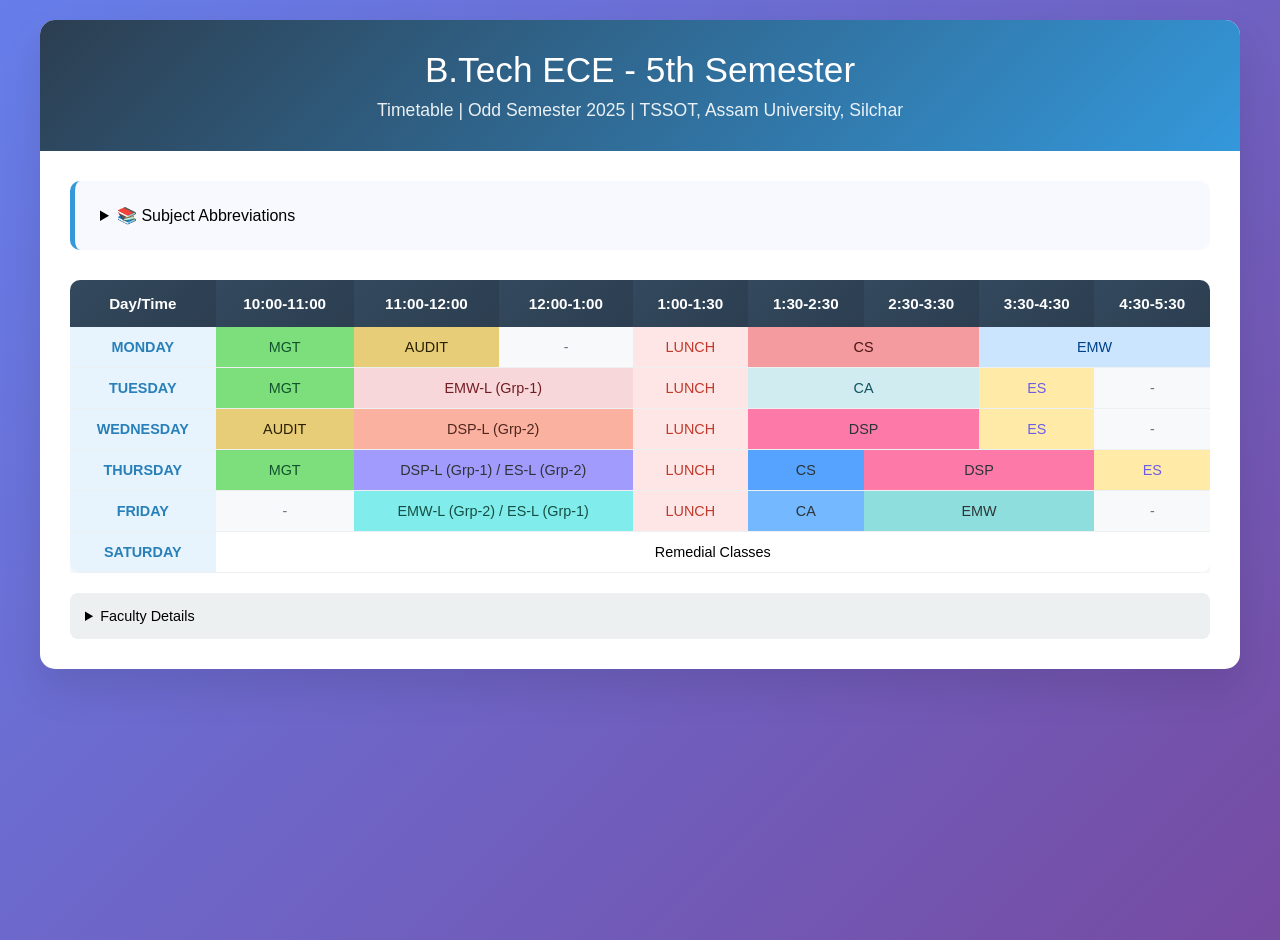
==== index.html @ eae02f7c "final product" ====
<!DOCTYPE html>
<html lang="en">
<head>
    <meta charset="UTF-8">
    <meta name="viewport" content="width=device-width, initial-scale=1.0">
    <title>B.Tech ECE 5th Semester Timetable</title>
    <style>
        body {
            font-family: 'Segoe UI', Tahoma, Geneva, Verdana, sans-serif;
            margin: 0;
            padding: 20px;
            background: linear-gradient(135deg, #667eea 0%, #764ba2 100%);
            min-height: 100vh;
        }
        
        .container {
            max-width: 1200px;
            margin: 0 auto;
            background: white;
            border-radius: 15px;
            box-shadow: 0 20px 40px rgba(0,0,0,0.1);
            overflow: hidden;
        }
        
        .header {
            background: linear-gradient(135deg, #2c3e50, #3498db);
            color: white;
            padding: 30px;
            text-align: center;
        }
        
        .header h1 {
            margin: 0;
            font-size: 2.2em;
            font-weight: 300;
        }
        
        .header p {
            margin: 10px 0 0 0;
            opacity: 0.9;
            font-size: 1.1em;
        }
        
        .content {
            padding: 30px;
        }
        
        .subjects-legend {
            background: #f8f9ff;
            border-radius: 10px;
            padding: 25px;
            margin-bottom: 30px;
            border-left: 5px solid #3498db;
        }
        
        .subjects-legend h3 {
            color: #2c3e50;
            margin-bottom: 20px;
            font-size: 1.3em;
        }
        
        .subjects-grid {
            display: grid;
            grid-template-columns: repeat(auto-fit, minmax(300px, 1fr));
            gap: 15px;
        }
        
        .subject-item {
            display: flex;
            justify-content: space-between;
            align-items: center;
            padding: 12px 15px;
            background: white;
            border-radius: 8px;
            box-shadow: 0 2px 5px rgba(0,0,0,0.08);
            border-left: 4px solid #e74c3c;
        }
        
        .subject-abbr {
            font-weight: bold;
            color: #e74c3c;
            font-size: 1.1em;
        }
        
        .subject-full {
            color: #2c3e50;
            text-align: right;
            font-size: 0.95em;
        }
        
        .timetable {
            overflow-x: auto;
            margin-top: 30px;
        }
        
        table {
            width: 100%;
            border-collapse: collapse;
            background: white;
            border-radius: 10px;
            overflow: hidden;
            box-shadow: 0 5px 15px rgba(0,0,0,0.08);
        }
        
        th {
            background: linear-gradient(135deg, #34495e, #2c3e50);
            color: white;
            padding: 15px 10px;
            text-align: center;
            font-weight: 600;
            font-size: 0.95em;
        }
        
        td {
            padding: 12px 8px;
            text-align: center;
            border-bottom: 1px solid #ecf0f1;
            font-size: 0.9em;
        }
        
        .time-slot {
            background: #f8f9fa;
            font-weight: 600;
            color: #2c3e50;
        }
        
        .day {
            background: #e8f4fd;
            font-weight: 600;
            color: #2980b9;
        }
        
        .slot-1 {
            background: #7cdf7c;
            color: #11522c;
            font-weight: 500;
        }
        
        .slot-2 {
            background: #e7cd78;
            color: #291f01;
            font-weight: 500;
        }
        
        .slot-3 {
            background: #f39b9f;
            color: #4a1414;
            font-weight: 500;
        }
        
        .slot-4 {
            background: #cce5ff;
            color: #004085;
            font-weight: 500;
        }
        
        .slot-5 {
            background: #f8d7da;
            color: #721c24;
            font-weight: 500;
        }
        
        .slot-6 {
            background: #d1ecf1;
            color: #0c5460;
            font-weight: 500;
        }
        
        .slot-7 {
            background: #ffeaa7;
            color: #6c5ce7;
            font-weight: 500;
        }
        
        .slot-8 {
            background: #fab1a0;
            color: #50271d;
            font-weight: 500;
        }
        
        .slot-9 {
            background: #fd79a8;
            color: #2d3436;
            font-weight: 500;
        }
        
        .slot-10 {
            background: #a29bfe;
            color: #2d3436;
            font-weight: 500;
        }
        
        .slot-11 {
            background: #55a3ff;
            color: #2d3436;
            font-weight: 500;
        }
        
        .slot-12 {
            background: #fd79a8;
            color: #2d3436;
            font-weight: 500;
        }
        
        .slot-13 {
            background: #ffeaa7;
            color: #6c5ce7;
            font-weight: 500;
        }
        
        .slot-14 {
            background: #81ecec;
            color: #154f43;
            font-weight: 500;
        }
        
        .slot-15 {
            background: #74b9ff;
            color: #2d3436;
            font-weight: 500;
        }
        
        .slot-16 {
            background: #8ddedd;
            color: #2d3436;
            font-weight: 500;
        }
        
        .break {
            background: #ffe6e6;
            color: #c0392b;
            font-weight: 500;
        }
        
        .free-slot {
            background: #f8f9fa;
            color: #6c757d;
            font-style: italic;
        }
        
        .notes-section {
            margin-top: 30px;
            background: #f8f9ff;
            border-radius: 10px;
            padding: 25px;
        }
        
        .notes-section h3 {
            color: #2c3e50;
            margin-bottom: 15px;
        }
        
        .note-item {
            margin: 10px 0;
            padding: 10px 15px;
            background: white;
            border-radius: 8px;
            border-left: 4px solid #f39c12;
        }
        
        .faculty-info {
            margin-top: 20px;
            font-size: 0.9em;
            color: #000000;
            background: #ecf0f1;
            padding: 15px;
            border-radius: 8px;
        }
        
        @media (max-width: 768px) {
            .container {
                margin: 10px;
                border-radius: 10px;
            }
            
            .content {
                padding: 20px;
            }
            
            th, td {
                padding: 8px 4px;
                font-size: 0.8em;
            }
            
            .header h1 {
                font-size: 1.8em;
            }
        }
    </style>
</head>
<body>
    <div class="container">
        <div class="header">
            <h1>B.Tech ECE - 5th Semester</h1>
            <p> Timetable | Odd Semester 2025 | TSSOT,  Assam University, Silchar</p>
        </div>
        
        <div class="content">
            <div class="subjects-legend">
                <details>
                    <summary>📚 Subject Abbreviations</summary>
                
                <!-- <h3>📚 Subject Abbreviations</h3> -->
                <div class="subjects-grid">
                    <div class="subject-item">
                        <span class="subject-abbr">MGT</span>
                        <span class="subject-full">Management-II</span>
                    </div>
                    <div class="subject-item">
                        <span class="subject-abbr">AUDIT</span>
                        <span class="subject-full">Constitution/Ethics</span>
                    </div>
                    <div class="subject-item">
                        <span class="subject-abbr">EMW</span>
                        <span class="subject-full">Electromagnetic Waves</span>
                    </div>
                    <div class="subject-item">
                        <span class="subject-abbr">EMW-L</span>
                        <span class="subject-full">EM Waves Lab</span>
                    </div>
                    <div class="subject-item">
                        <span class="subject-abbr">CA</span>
                        <span class="subject-full">Computer Architecture</span>
                    </div>
                    <div class="subject-item">
                        <span class="subject-abbr">DSP</span>
                        <span class="subject-full">Digital Signal Processing</span>
                    </div>
                    <div class="subject-item">
                        <span class="subject-abbr">DSP-L</span>
                        <span class="subject-full">DSP Lab</span>
                    </div>
                    <div class="subject-item">
                        <span class="subject-abbr">CS</span>
                        <span class="subject-full">Control Systems</span>
                    </div>
                    <div class="subject-item">
                        <span class="subject-abbr">ES</span>
                        <span class="subject-full">Embedded Systems</span>
                    </div>
                    <div class="subject-item">
                        <span class="subject-abbr">ES-L</span>
                        <span class="subject-full">Embedded Systems Lab</span>
                    </div>
                </div>
            </div>
            </details>
            <div class="timetable">
                <table>
                    <thead>
                        <tr>
                            <th>Day/Time</th>
                            <th>10:00-11:00</th>
                            <th>11:00-12:00</th>
                            <th>12:00-1:00</th>
                            <th>1:00-1:30</th>
                            <th>1:30-2:30</th>
                            <th>2:30-3:30</th>
                            <th>3:30-4:30</th>
                            <th>4:30-5:30</th>
                        </tr>
                    </thead>
                    <tbody>
                        <tr>
                            <td class="day">MONDAY</td>
                            <td class="slot-1">MGT</td>
                            <td class="slot-2">AUDIT</td>
                            <td class="free-slot">-</td>
                            <td class="break">LUNCH</td>
                            <td class="slot-3" colspan="2">CS </td>
                            <td class="slot-4" colspan="2">EMW </td>
                        </tr>
                        <tr>
                            <td class="day">TUESDAY</td>
                            <td class="slot-1">MGT</td>
                            <td class="slot-5" colspan="2">EMW-L (Grp-1) </td>
                            <td class="break">LUNCH</td>
                            <td class="slot-6" colspan="2">CA </td>
                            <td class="slot-7">ES</td>
                            <td class="free-slot">-</td>
                        </tr>
                        <tr>
                            <td class="day">WEDNESDAY</td>
                            <td class="slot-2">AUDIT</td>
                            <td class="slot-8" colspan="2">DSP-L (Grp-2) </td>
                            <td class="break">LUNCH</td>
                            <td class="slot-9" colspan="2">DSP </td>
                            <td class="slot-7">ES</td>
                            <td class="free-slot">-</td>
                        </tr>
                        <tr>
                            <td class="day">THURSDAY</td>
                            <td class="slot-1">MGT</td>
                            <td class="slot-10" colspan="2">DSP-L (Grp-1) / ES-L (Grp-2) </td>
                            <td class="break">LUNCH</td>
                            <td class="slot-11">CS</td>
                            <td class="slot-12" colspan="2">DSP </td>
                            <td class="slot-13">ES</td>
                        </tr>
                        <tr>
                            <td class="day">FRIDAY</td>
                            <td class="free-slot">-</td>
                            <td class="slot-14" colspan="2">EMW-L (Grp-2) / ES-L (Grp-1) </td>
                            <td class="break">LUNCH</td>
                            <td class="slot-15">CA</td>
                            <td class="slot-16" colspan="2">EMW </td>
                            <td class="free-slot">-</td>
                        </tr>
                        <tr>
                            <td class="day">SATURDAY</td>
                            <td class="lab-class" colspan="8">Remedial Classes </td>
                            <!-- <td class="break">LUNCH</td> -->
                            <!-- <td class="lab-class" colspan="4">Remedial Classes</td> -->
                            <!-- <td class="lab-class">Remedial Classes</td>
                            <td class="lab-class">Remedial Classes</td>
                            <td class="lab-class">Remedial Classes</td> -->
                        </tr>
                    </tbody>
                </table>
            </div>
            
            <div class="faculty-info">
                <details>
                    <summary>Faculty Details</summary>
                
                SSN - Prof. Sidhartha Shankar Nath (EMW) <br> MJL - Dr. Mariam Jabali Laskar (CA, CS) <br> 
                RK - Dr. Richik Kashyap (EMW-L) <br> RR - Dr. Rinku Rabidas (DSP, DSP-L) <br> 
                BK - Mr. Banoth Krishna (ES, ES-L) <br> ASH - Management & Audit courses
            </details>
            </div>
        </div>
    </div>
</body>
</html>
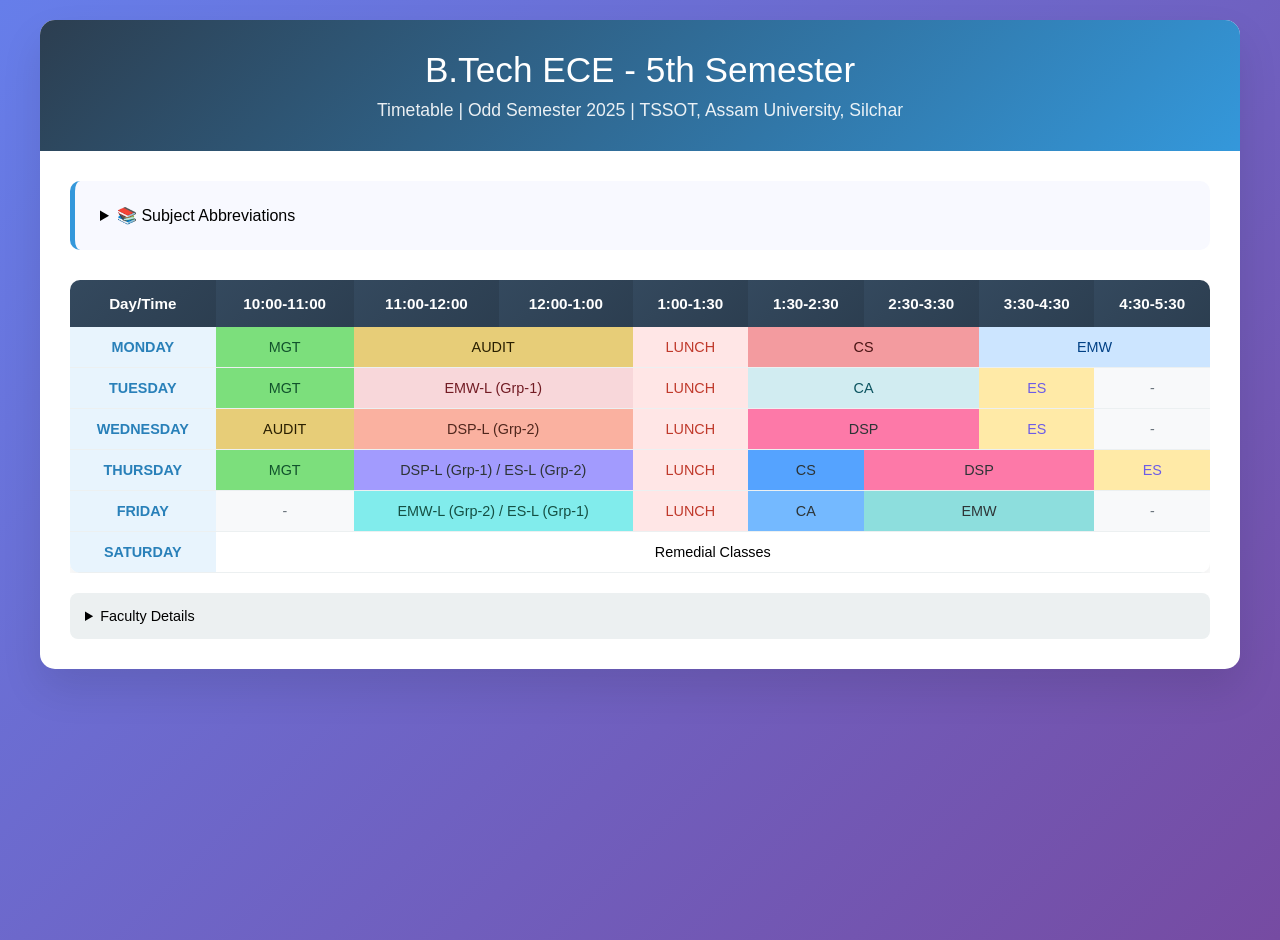
==== commit 7ac94274: "rectified monday" ====
--- a/index.html
+++ b/index.html
@@ -3,290 +3,9 @@
 <head>
     <meta charset="UTF-8">
     <meta name="viewport" content="width=device-width, initial-scale=1.0">
-    <title>B.Tech ECE 5th Semester Timetable</title>
-    <style>
-        body {
-            font-family: 'Segoe UI', Tahoma, Geneva, Verdana, sans-serif;
-            margin: 0;
-            padding: 20px;
-            background: linear-gradient(135deg, #667eea 0%, #764ba2 100%);
-            min-height: 100vh;
-        }
-        
-        .container {
-            max-width: 1200px;
-            margin: 0 auto;
-            background: white;
-            border-radius: 15px;
-            box-shadow: 0 20px 40px rgba(0,0,0,0.1);
-            overflow: hidden;
-        }
-        
-        .header {
-            background: linear-gradient(135deg, #2c3e50, #3498db);
-            color: white;
-            padding: 30px;
-            text-align: center;
-        }
-        
-        .header h1 {
-            margin: 0;
-            font-size: 2.2em;
-            font-weight: 300;
-        }
-        
-        .header p {
-            margin: 10px 0 0 0;
-            opacity: 0.9;
-            font-size: 1.1em;
-        }
-        
-        .content {
-            padding: 30px;
-        }
-        
-        .subjects-legend {
-            background: #f8f9ff;
-            border-radius: 10px;
-            padding: 25px;
-            margin-bottom: 30px;
-            border-left: 5px solid #3498db;
-        }
-        
-        .subjects-legend h3 {
-            color: #2c3e50;
-            margin-bottom: 20px;
-            font-size: 1.3em;
-        }
-        
-        .subjects-grid {
-            display: grid;
-            grid-template-columns: repeat(auto-fit, minmax(300px, 1fr));
-            gap: 15px;
-        }
-        
-        .subject-item {
-            display: flex;
-            justify-content: space-between;
-            align-items: center;
-            padding: 12px 15px;
-            background: white;
-            border-radius: 8px;
-            box-shadow: 0 2px 5px rgba(0,0,0,0.08);
-            border-left: 4px solid #e74c3c;
-        }
-        
-        .subject-abbr {
-            font-weight: bold;
-            color: #e74c3c;
-            font-size: 1.1em;
-        }
-        
-        .subject-full {
-            color: #2c3e50;
-            text-align: right;
-            font-size: 0.95em;
-        }
-        
-        .timetable {
-            overflow-x: auto;
-            margin-top: 30px;
-        }
-        
-        table {
-            width: 100%;
-            border-collapse: collapse;
-            background: white;
-            border-radius: 10px;
-            overflow: hidden;
-            box-shadow: 0 5px 15px rgba(0,0,0,0.08);
-        }
-        
-        th {
-            background: linear-gradient(135deg, #34495e, #2c3e50);
-            color: white;
-            padding: 15px 10px;
-            text-align: center;
-            font-weight: 600;
-            font-size: 0.95em;
-        }
-        
-        td {
-            padding: 12px 8px;
-            text-align: center;
-            border-bottom: 1px solid #ecf0f1;
-            font-size: 0.9em;
-        }
-        
-        .time-slot {
-            background: #f8f9fa;
-            font-weight: 600;
-            color: #2c3e50;
-        }
-        
-        .day {
-            background: #e8f4fd;
-            font-weight: 600;
-            color: #2980b9;
-        }
-        
-        .slot-1 {
-            background: #7cdf7c;
-            color: #11522c;
-            font-weight: 500;
-        }
-        
-        .slot-2 {
-            background: #e7cd78;
-            color: #291f01;
-            font-weight: 500;
-        }
-        
-        .slot-3 {
-            background: #f39b9f;
-            color: #4a1414;
-            font-weight: 500;
-        }
-        
-        .slot-4 {
-            background: #cce5ff;
-            color: #004085;
-            font-weight: 500;
-        }
-        
-        .slot-5 {
-            background: #f8d7da;
-            color: #721c24;
-            font-weight: 500;
-        }
-        
-        .slot-6 {
-            background: #d1ecf1;
-            color: #0c5460;
-            font-weight: 500;
-        }
-        
-        .slot-7 {
-            background: #ffeaa7;
-            color: #6c5ce7;
-            font-weight: 500;
-        }
-        
-        .slot-8 {
-            background: #fab1a0;
-            color: #50271d;
-            font-weight: 500;
-        }
-        
-        .slot-9 {
-            background: #fd79a8;
-            color: #2d3436;
-            font-weight: 500;
-        }
-        
-        .slot-10 {
-            background: #a29bfe;
-            color: #2d3436;
-            font-weight: 500;
-        }
-        
-        .slot-11 {
-            background: #55a3ff;
-            color: #2d3436;
-            font-weight: 500;
-        }
-        
-        .slot-12 {
-            background: #fd79a8;
-            color: #2d3436;
-            font-weight: 500;
-        }
-        
-        .slot-13 {
-            background: #ffeaa7;
-            color: #6c5ce7;
-            font-weight: 500;
-        }
-        
-        .slot-14 {
-            background: #81ecec;
-            color: #154f43;
-            font-weight: 500;
-        }
-        
-        .slot-15 {
-            background: #74b9ff;
-            color: #2d3436;
-            font-weight: 500;
-        }
-        
-        .slot-16 {
-            background: #8ddedd;
-            color: #2d3436;
-            font-weight: 500;
-        }
-        
-        .break {
-            background: #ffe6e6;
-            color: #c0392b;
-            font-weight: 500;
-        }
-        
-        .free-slot {
-            background: #f8f9fa;
-            color: #6c757d;
-            font-style: italic;
-        }
-        
-        .notes-section {
-            margin-top: 30px;
-            background: #f8f9ff;
-            border-radius: 10px;
-            padding: 25px;
-        }
-        
-        .notes-section h3 {
-            color: #2c3e50;
-            margin-bottom: 15px;
-        }
-        
-        .note-item {
-            margin: 10px 0;
-            padding: 10px 15px;
-            background: white;
-            border-radius: 8px;
-            border-left: 4px solid #f39c12;
-        }
-        
-        .faculty-info {
-            margin-top: 20px;
-            font-size: 0.9em;
-            color: #000000;
-            background: #ecf0f1;
-            padding: 15px;
-            border-radius: 8px;
-        }
-        
-        @media (max-width: 768px) {
-            .container {
-                margin: 10px;
-                border-radius: 10px;
-            }
-            
-            .content {
-                padding: 20px;
-            }
-            
-            th, td {
-                padding: 8px 4px;
-                font-size: 0.8em;
-            }
-            
-            .header h1 {
-                font-size: 1.8em;
-            }
-        }
-    </style>
+    <title>Dincharya</title>
+    <link rel="stylesheet" href="style.css">
+
 </head>
 <body>
     <div class="container">
@@ -364,8 +83,8 @@
                         <tr>
                             <td class="day">MONDAY</td>
                             <td class="slot-1">MGT</td>
-                            <td class="slot-2">AUDIT</td>
-                            <td class="free-slot">-</td>
+                            <td class="slot-2" colspan="2">AUDIT</td>
+<!--                             <td class="free-slot">-</td> -->
                             <td class="break">LUNCH</td>
                             <td class="slot-3" colspan="2">CS </td>
                             <td class="slot-4" colspan="2">EMW </td>
@@ -431,4 +150,4 @@
         </div>
     </div>
 </body>
-</html>+</html>
--- a/style.css
+++ b/style.css
@@ -0,0 +1,281 @@
+ body {
+            font-family: 'Segoe UI', Tahoma, Geneva, Verdana, sans-serif;
+            margin: 0;
+            padding: 20px;
+            background: linear-gradient(135deg, #667eea 0%, #764ba2 100%);
+            min-height: 100vh;
+        }
+        
+        .container {
+            max-width: 1200px;
+            margin: 0 auto;
+            background: white;
+            border-radius: 15px;
+            box-shadow: 0 20px 40px rgba(0,0,0,0.1);
+            overflow: hidden;
+        }
+        
+        .header {
+            background: linear-gradient(135deg, #2c3e50, #3498db);
+            color: white;
+            padding: 30px;
+            text-align: center;
+        }
+        
+        .header h1 {
+            margin: 0;
+            font-size: 2.2em;
+            font-weight: 300;
+        }
+        
+        .header p {
+            margin: 10px 0 0 0;
+            opacity: 0.9;
+            font-size: 1.1em;
+        }
+        
+        .content {
+            padding: 30px;
+        }
+        
+        .subjects-legend {
+            background: #f8f9ff;
+            border-radius: 10px;
+            padding: 25px;
+            margin-bottom: 30px;
+            border-left: 5px solid #3498db;
+        }
+        
+        .subjects-legend h3 {
+            color: #2c3e50;
+            margin-bottom: 20px;
+            font-size: 1.3em;
+        }
+        
+        .subjects-grid {
+            display: grid;
+            grid-template-columns: repeat(auto-fit, minmax(300px, 1fr));
+            gap: 15px;
+        }
+        
+        .subject-item {
+            display: flex;
+            justify-content: space-between;
+            align-items: center;
+            padding: 12px 15px;
+            background: white;
+            border-radius: 8px;
+            box-shadow: 0 2px 5px rgba(0,0,0,0.08);
+            border-left: 4px solid #e74c3c;
+        }
+        
+        .subject-abbr {
+            font-weight: bold;
+            color: #e74c3c;
+            font-size: 1.1em;
+        }
+        
+        .subject-full {
+            color: #2c3e50;
+            text-align: right;
+            font-size: 0.95em;
+        }
+        
+        .timetable {
+            overflow-x: auto;
+            margin-top: 30px;
+        }
+        
+        table {
+            width: 100%;
+            border-collapse: collapse;
+            background: white;
+            border-radius: 10px;
+            overflow: hidden;
+            box-shadow: 0 5px 15px rgba(0,0,0,0.08);
+        }
+        
+        th {
+            background: linear-gradient(135deg, #34495e, #2c3e50);
+            color: white;
+            padding: 15px 10px;
+            text-align: center;
+            font-weight: 600;
+            font-size: 0.95em;
+        }
+        
+        td {
+            padding: 12px 8px;
+            text-align: center;
+            border-bottom: 1px solid #ecf0f1;
+            font-size: 0.9em;
+        }
+        
+        .time-slot {
+            background: #f8f9fa;
+            font-weight: 600;
+            color: #2c3e50;
+        }
+        
+        .day {
+            background: #e8f4fd;
+            font-weight: 600;
+            color: #2980b9;
+        }
+        
+        .slot-1 {
+            background: #7cdf7c;
+            color: #11522c;
+            font-weight: 500;
+        }
+        
+        .slot-2 {
+            background: #e7cd78;
+            color: #291f01;
+            font-weight: 500;
+        }
+        
+        .slot-3 {
+            background: #f39b9f;
+            color: #4a1414;
+            font-weight: 500;
+        }
+        
+        .slot-4 {
+            background: #cce5ff;
+            color: #004085;
+            font-weight: 500;
+        }
+        
+        .slot-5 {
+            background: #f8d7da;
+            color: #721c24;
+            font-weight: 500;
+        }
+        
+        .slot-6 {
+            background: #d1ecf1;
+            color: #0c5460;
+            font-weight: 500;
+        }
+        
+        .slot-7 {
+            background: #ffeaa7;
+            color: #6c5ce7;
+            font-weight: 500;
+        }
+        
+        .slot-8 {
+            background: #fab1a0;
+            color: #50271d;
+            font-weight: 500;
+        }
+        
+        .slot-9 {
+            background: #fd79a8;
+            color: #2d3436;
+            font-weight: 500;
+        }
+        
+        .slot-10 {
+            background: #a29bfe;
+            color: #2d3436;
+            font-weight: 500;
+        }
+        
+        .slot-11 {
+            background: #55a3ff;
+            color: #2d3436;
+            font-weight: 500;
+        }
+        
+        .slot-12 {
+            background: #fd79a8;
+            color: #2d3436;
+            font-weight: 500;
+        }
+        
+        .slot-13 {
+            background: #ffeaa7;
+            color: #6c5ce7;
+            font-weight: 500;
+        }
+        
+        .slot-14 {
+            background: #81ecec;
+            color: #154f43;
+            font-weight: 500;
+        }
+        
+        .slot-15 {
+            background: #74b9ff;
+            color: #2d3436;
+            font-weight: 500;
+        }
+        
+        .slot-16 {
+            background: #8ddedd;
+            color: #2d3436;
+            font-weight: 500;
+        }
+        
+        .break {
+            background: #ffe6e6;
+            color: #c0392b;
+            font-weight: 500;
+        }
+        
+        .free-slot {
+            background: #f8f9fa;
+            color: #6c757d;
+            font-style: italic;
+        }
+        
+        .notes-section {
+            margin-top: 30px;
+            background: #f8f9ff;
+            border-radius: 10px;
+            padding: 25px;
+        }
+        
+        .notes-section h3 {
+            color: #2c3e50;
+            margin-bottom: 15px;
+        }
+        
+        .note-item {
+            margin: 10px 0;
+            padding: 10px 15px;
+            background: white;
+            border-radius: 8px;
+            border-left: 4px solid #f39c12;
+        }
+        
+        .faculty-info {
+            margin-top: 20px;
+            font-size: 0.9em;
+            color: #000000;
+            background: #ecf0f1;
+            padding: 15px;
+            border-radius: 8px;
+        }
+        
+        @media (max-width: 768px) {
+            .container {
+                margin: 10px;
+                border-radius: 10px;
+            }
+            
+            .content {
+                padding: 20px;
+            }
+            
+            th, td {
+                padding: 8px 4px;
+                font-size: 0.8em;
+            }
+            
+            .header h1 {
+                font-size: 1.8em;
+            }
+        }
